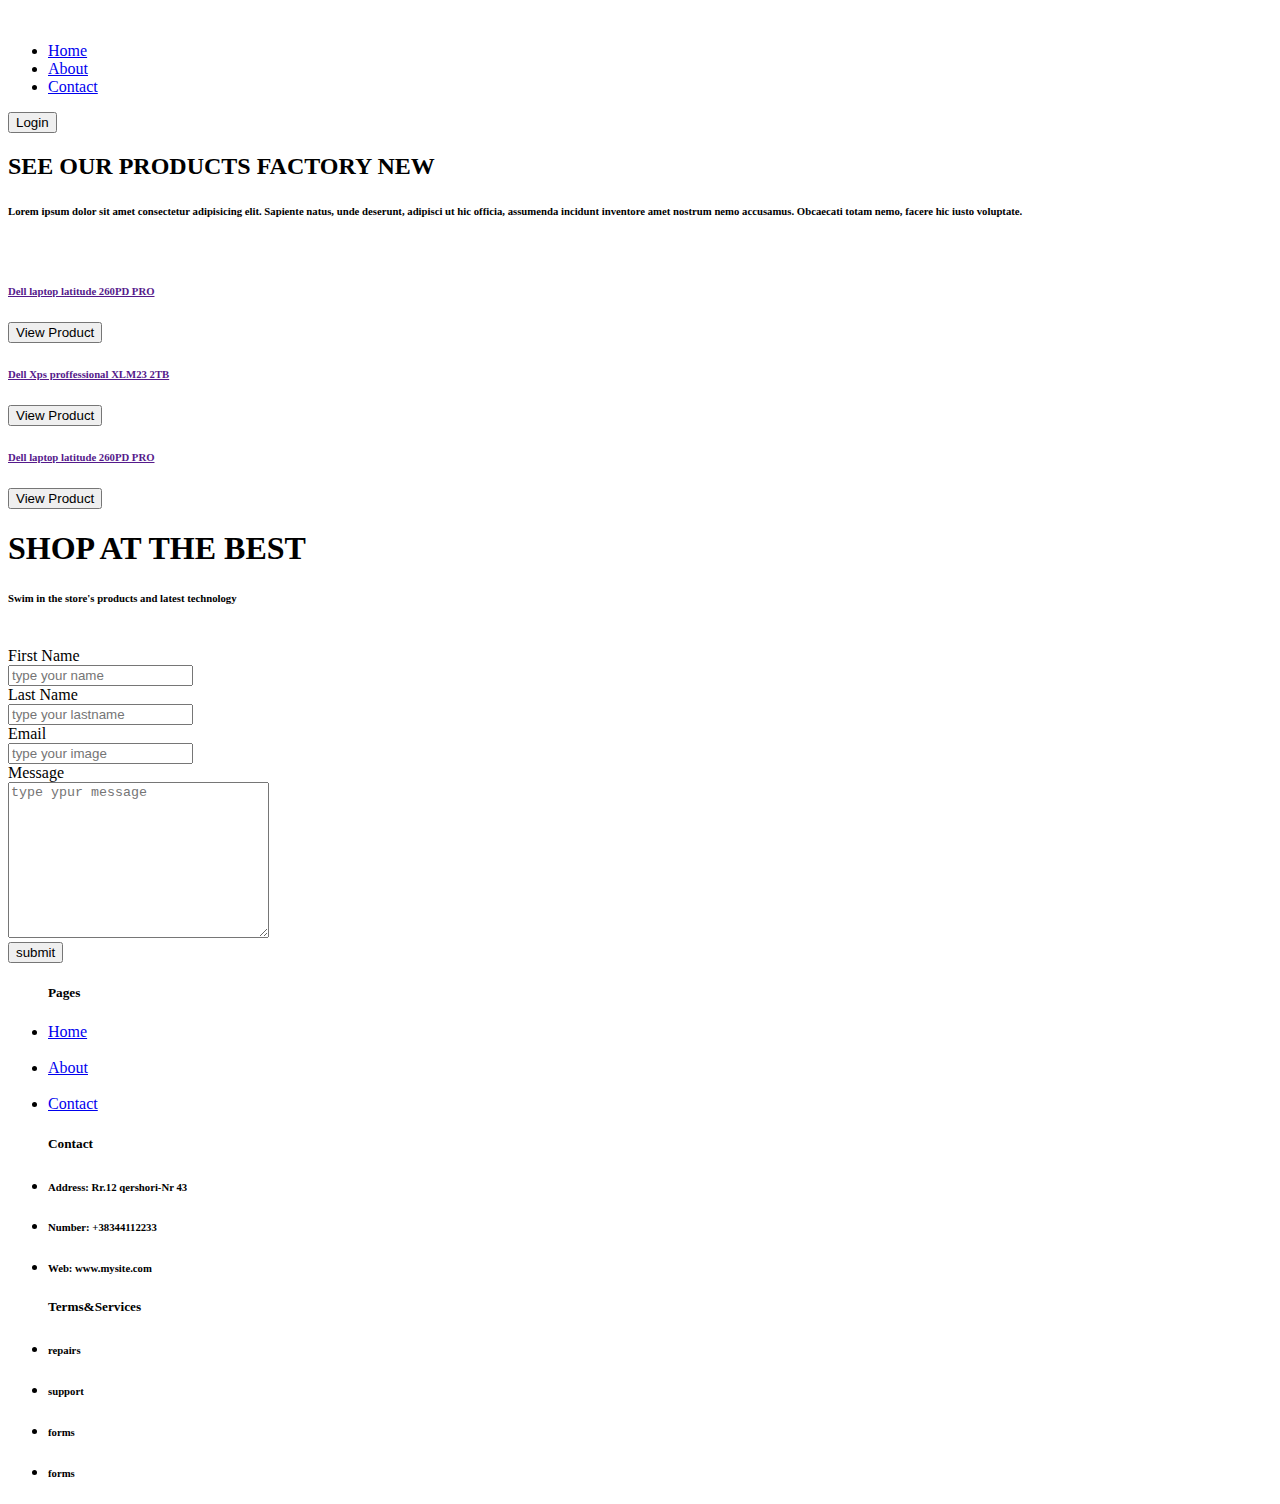
==== index.html @ 4b166bc9 "First Commit" ====
<!DOCTYPE html>
<html lang="en">
<head>
    <link rel="stylesheet" href="style.css">
    <meta charset="UTF-8">
    <meta http-equiv="X-UA-Compatible" content="IE=edge">
    <meta name="viewport" content="width=device-width, initial-scale=1.0">
    <title>Document</title>
</head>
<body>

    <header>
        <img class="logo" src="images/web.png" alt="">
        <nav>
            <ul>
                <li><a href="#">Home</a></li>
                <li><a href="#">About</a></li>
                <li><a href="#">Contact</a></li>
            </ul>
        </nav>    

        <div>
            <a href="#"><button>Login</button></a>
        </div>
    </header>

    <div class="container">
        <div class="intro">
            <h2>SEE OUR PRODUCTS FACTORY NEW</h2>
            <h6>Lorem ipsum dolor sit amet consectetur adipisicing elit. Sapiente natus, unde deserunt, adipisci ut hic officia, assumenda incidunt inventore amet nostrum nemo accusamus. Obcaecati totam nemo, facere hic iusto voluptate.</h6>
        </div>
    </div>

    <div class="show">
        <a href=""><img src="images/dell1.jpg" alt=""><h6>Dell laptop latitude 260PD PRO</h6><button>View Product</button></a>
        <a href=""><img src="images/dell2.jpg" alt=""><h6>Dell Xps proffessional XLM23 2TB</h6><button>View Product</button></a>
        <a href=""><img src="images/dell1.jpg" alt=""><h6>Dell laptop latitude 260PD PRO</h6><button>View Product</button></a>
    </div>

    <div class="bar">
        
        <h1>SHOP AT THE BEST</h1>
        <h6>Swim in the store's products and latest technology</h6>
        
    </div>

    <div class="contact">
        <div class="cnt-img">
            <img src="images/contactimg.jpg" alt="">
        </div>
        <div class="cnt-form">
            <form action="submit">

                <label for="">First Name</label>
                <br>
                <input type="text" name="fname" id="" placeholder="type your name">
                <br>
                <label for="">Last Name</label>
                <br>
                <input type="text" name="lname" id="" placeholder="type your lastname">
                <br>
                <label for="">Email</label>
                <br>
                <input type="text" name="email" id="" placeholder="type your image">
                <br>
                <label for="">Message</label>
                <br>
                <textarea name="message" id="message" cols="30" rows="10" placeholder="type ypur message"></textarea>
                <br>
                <input type="submit" name="submit" id="" value="submit">
            </form>
        </div>
    </div>

    <footer>
        <div class="foot1">
        <ul>
            <h5>Pages</h5>
            <li>
                <a href="index.html">Home</a>
            </li>
            <br>
            <li>
                <a href="About.html">About</a>
            </li>
            <br>
            <li>
                <a href="Contact.html">Contact</a>
            </li>
        </ul>
        </div>
        <div class="foot2">
        <ul>
            <h5>Contact</h5>
            <li><h6>Address: Rr.12 qershori-Nr 43</h6></li>
            <li><h6>Number: +38344112233</h6></li>
            <li><h6>Web: www.mysite.com</h6></li>
        </ul>
        </div>
        <div class="foot3">
        <ul>
            <h5>Terms&Services</h5>
            <li><h6>repairs</h6></li>
            <li><h6>support</h6></li>
            <li><h6>forms</h6></li>
            <li><h6>forms</h6></li>
        </ul>
    </div>
            

    </footer>
    
    <script src="script.js"></script>
</body>
</html>
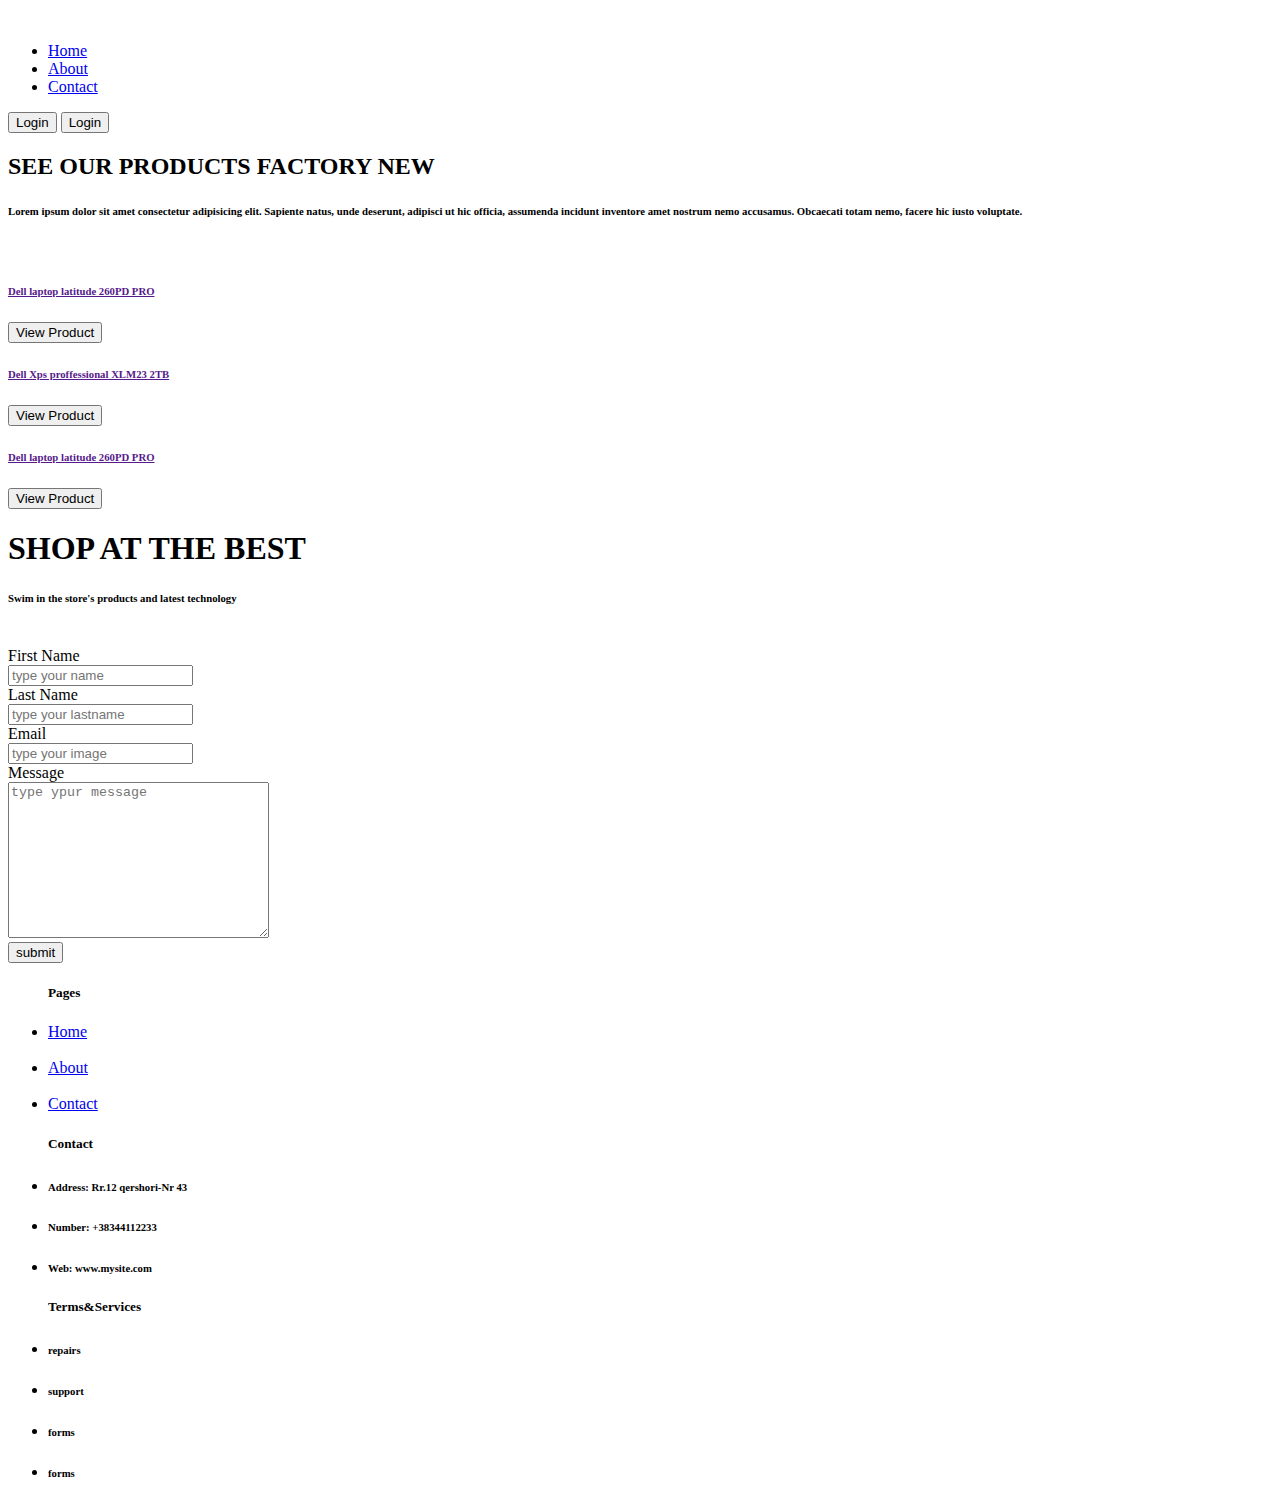
==== commit ccb7c428: "First Commit" ====
--- a/index.html
+++ b/index.html
@@ -20,6 +20,7 @@
         </nav>    
 
         <div>
+            <a href="#"><button>Login</button></a>
             <a href="#"><button>Login</button></a>
         </div>
     </header>
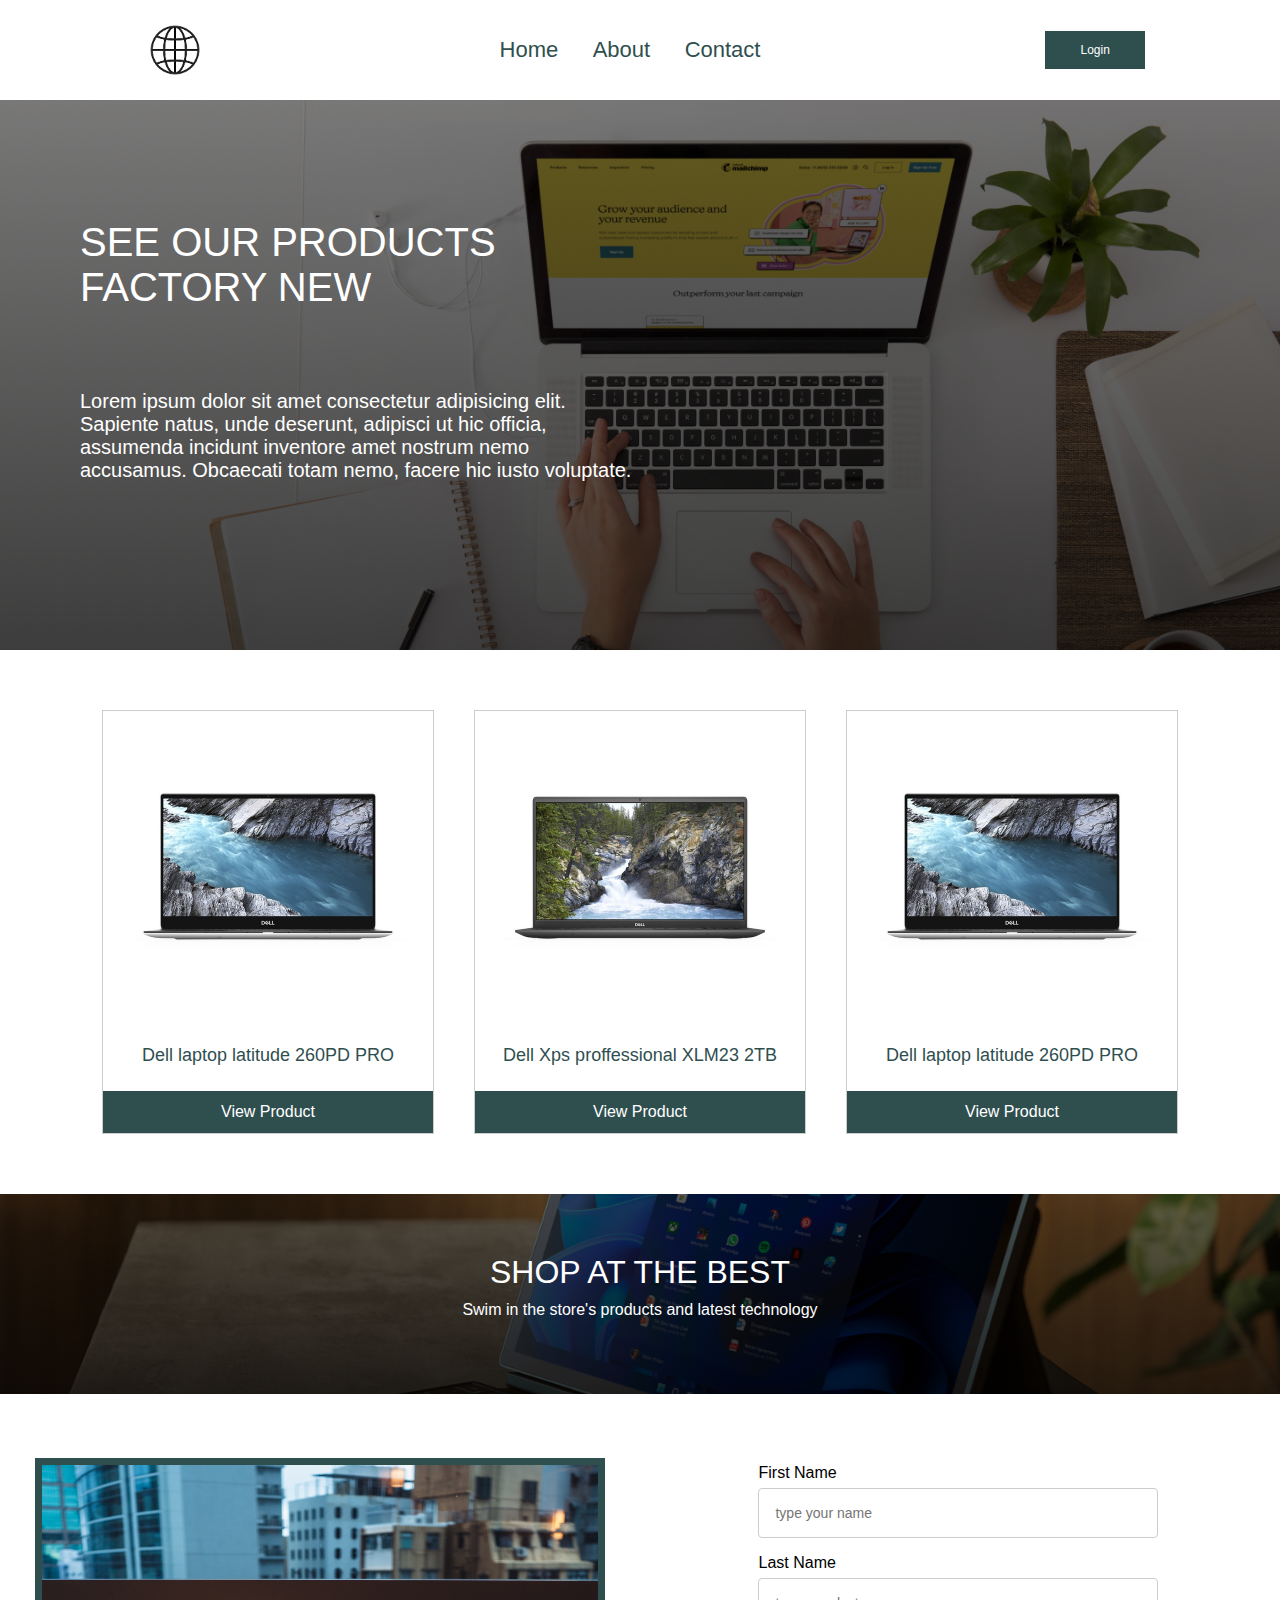
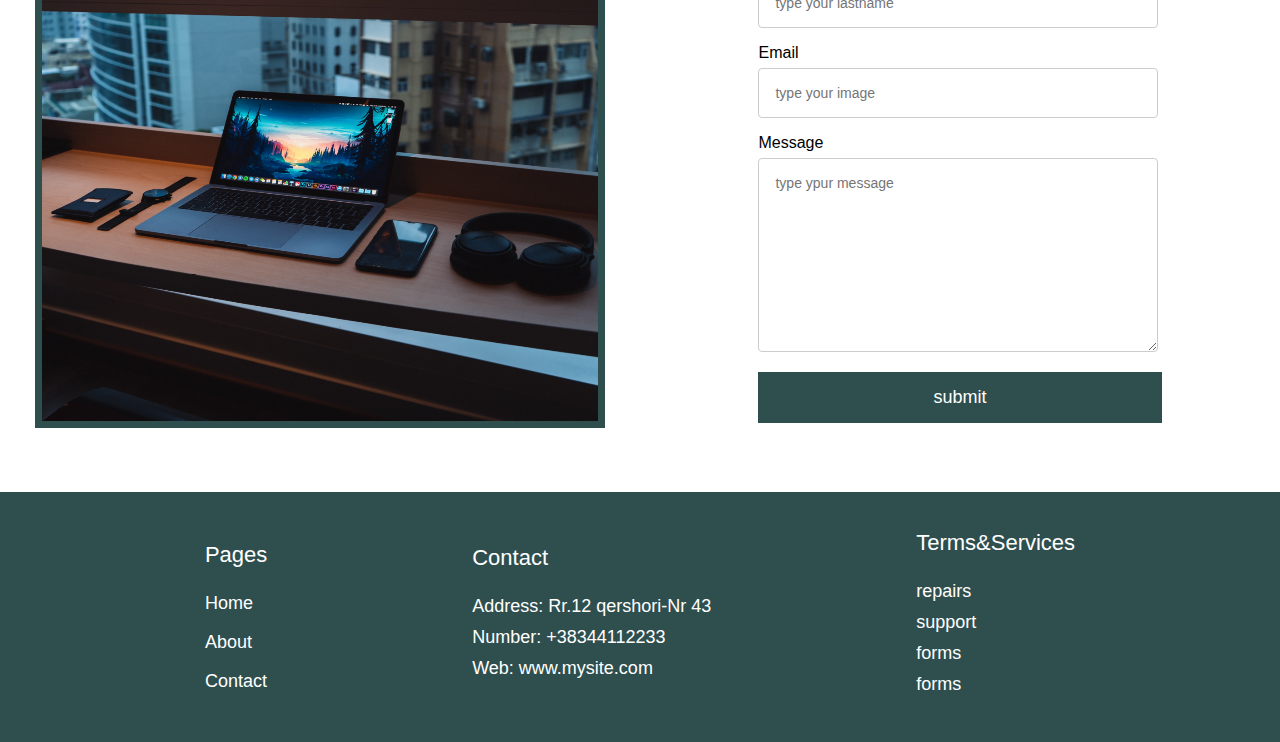
==== commit 2f64bd36: "Actual Homepage" ====
--- a/index.html
+++ b/index.html
@@ -20,7 +20,6 @@
         </nav>    
 
         <div>
-            <a href="#"><button>Login</button></a>
             <a href="#"><button>Login</button></a>
         </div>
     </header>
--- a/style.css
+++ b/style.css
@@ -0,0 +1,252 @@
+*{
+    box-sizing: border-box;
+    margin: 0;
+    padding: 0;
+    list-style: none;
+    text-decoration: none;
+    width: auto;
+    font-family: Arial, Helvetica, sans-serif;
+
+}
+
+.container{
+ 
+    display: flex;
+    height: 550px;
+    width: auto;
+    background-image: linear-gradient(rgba(0, 0, 0, 0.5),
+    rgba(0, 0, 0, 0.75)), url("images/foto1.jpg");
+    background-size: cover;
+}
+
+.container .intro{
+
+    display: block;
+    width: 50%;
+
+}
+.container .intro h2{
+
+    margin-top: 3em;
+    margin-left: 2em;
+    color: white;
+    font-weight: lighter;
+    font-size: 40px;
+}
+
+.container .intro h6{
+
+    margin-top: 4em;
+    margin-left: 4em;
+    color: white;
+    font-weight: lighter;
+    font-size: 20px;
+}
+.logo{
+
+    width: 80px;
+}
+
+header{
+
+    display: flex;
+    justify-content: space-around;
+    align-items: center;
+    height: 100px;
+
+}
+
+nav ul li{
+
+    display: inline-block;
+    padding: 15px;
+}
+
+header nav ul li a{
+    font-size: 22px;
+    font-weight: 300;
+    color: darkslategrey;
+}
+
+a button{
+
+    border: none;
+    width: 100px;
+    background-color: darkslategrey;
+    color: white;
+    padding: 12px;
+    font-size: 12px;
+    font-weight: 300;
+    font-family: Arial, Helvetica, sans-serif;
+}
+
+a button:hover{
+
+    cursor: pointer;
+}
+
+.show{
+    margin-top: 2.5em;
+    margin-bottom: 2.5em;
+    display: flex;
+    flex-direction: row;
+    justify-content: center;
+}
+
+.show img{
+
+    margin: 15px;
+    width: 300px;
+    height: 300px;
+}
+
+.show a{
+
+    margin: 20px;
+    border-style: solid;
+    border-color: rgba(0, 0, 0, 0.2);
+    border-width: 1px;  
+    justify-content: center;
+}
+
+.show h6{
+
+    margin-bottom: 25px;
+    text-align: center;
+    color: darkslategray;
+    font-weight: 300;
+    font-size: 18px;
+}
+
+.show button{
+
+    width: 330px;
+    font-size: 16px;
+}
+
+.bar{
+
+    background-image: linear-gradient(rgba(0, 0, 0, 0.6),
+    rgba(0, 0, 0, 0.8)), url("images/bar.jpg");
+    height: 200px;
+    background-size: cover;
+    background-position: center;
+
+}
+
+.bar h6{
+
+
+    margin-bottom: 40px;
+    color: white;
+    font-family: Arial, Helvetica, sans-serif;
+    font-weight: 200;
+    font-size: 16px;
+    text-align: center;
+}
+
+.bar h1{
+
+    padding-top: 60px;
+    padding-bottom: 10px;
+    color: white;
+    font-family: Arial, Helvetica, sans-serif;
+    font-weight: 200;
+    font-size: 32pxs;
+    text-align: center;
+}
+
+.contact{
+    margin-top: 4em;
+    margin-bottom: 4em;
+    display: flex;
+    justify-content: center;
+    align-items: center;
+
+}
+
+.cnt-img{
+    justify-content: center;
+    display: flex;
+    width: 50%;
+}
+
+.cnt-img img{
+    border: 2px solid darkslategray;
+    padding: 5px;
+    width: 570px;
+    height: 570px;
+    background-color: darkslategrey;
+}
+
+.cnt-form{
+    justify-content: center;
+    display: flex;
+    width: 50%;
+}
+
+input[type=text], select, textarea {
+    width: 400px; 
+    padding: 16px; 
+    border: 1px solid #ccc; 
+    border-radius: 4px; 
+    box-sizing: border-box; 
+    margin-top: 6px; 
+    margin-bottom: 16px; 
+    resize: vertical;
+    font-size: 14px;
+}
+
+input[type=submit] {
+    background-color: darkslategray;
+    color: white;
+    padding: 15px 175px;
+    border: none;
+    cursor: pointer;
+    font-size: 18px;
+  }
+
+footer{
+
+    background-color: darkslategray;
+    height: 250px;
+    display: flex;
+    justify-content: space-evenly;
+    align-items: center;
+
+
+
+}  
+
+footer ul h5{
+
+    margin-bottom: 25px;
+    color: white;
+    font-size: 22px;
+    font-weight: 300;
+    font-family: Arial, Helvetica, sans-serif;
+
+}
+
+footer ul li h6{
+
+    
+
+    padding-bottom: 10px;
+    color: white;
+    font-size: 18px;
+    font-weight: 300;
+    font-family: Arial, Helvetica, sans-serif;
+}
+
+
+footer ul li a{
+
+        
+
+    color: white;
+    font-size: 18px;
+    font-weight: 300;
+    font-family: Arial, Helvetica, sans-serif;
+}
+
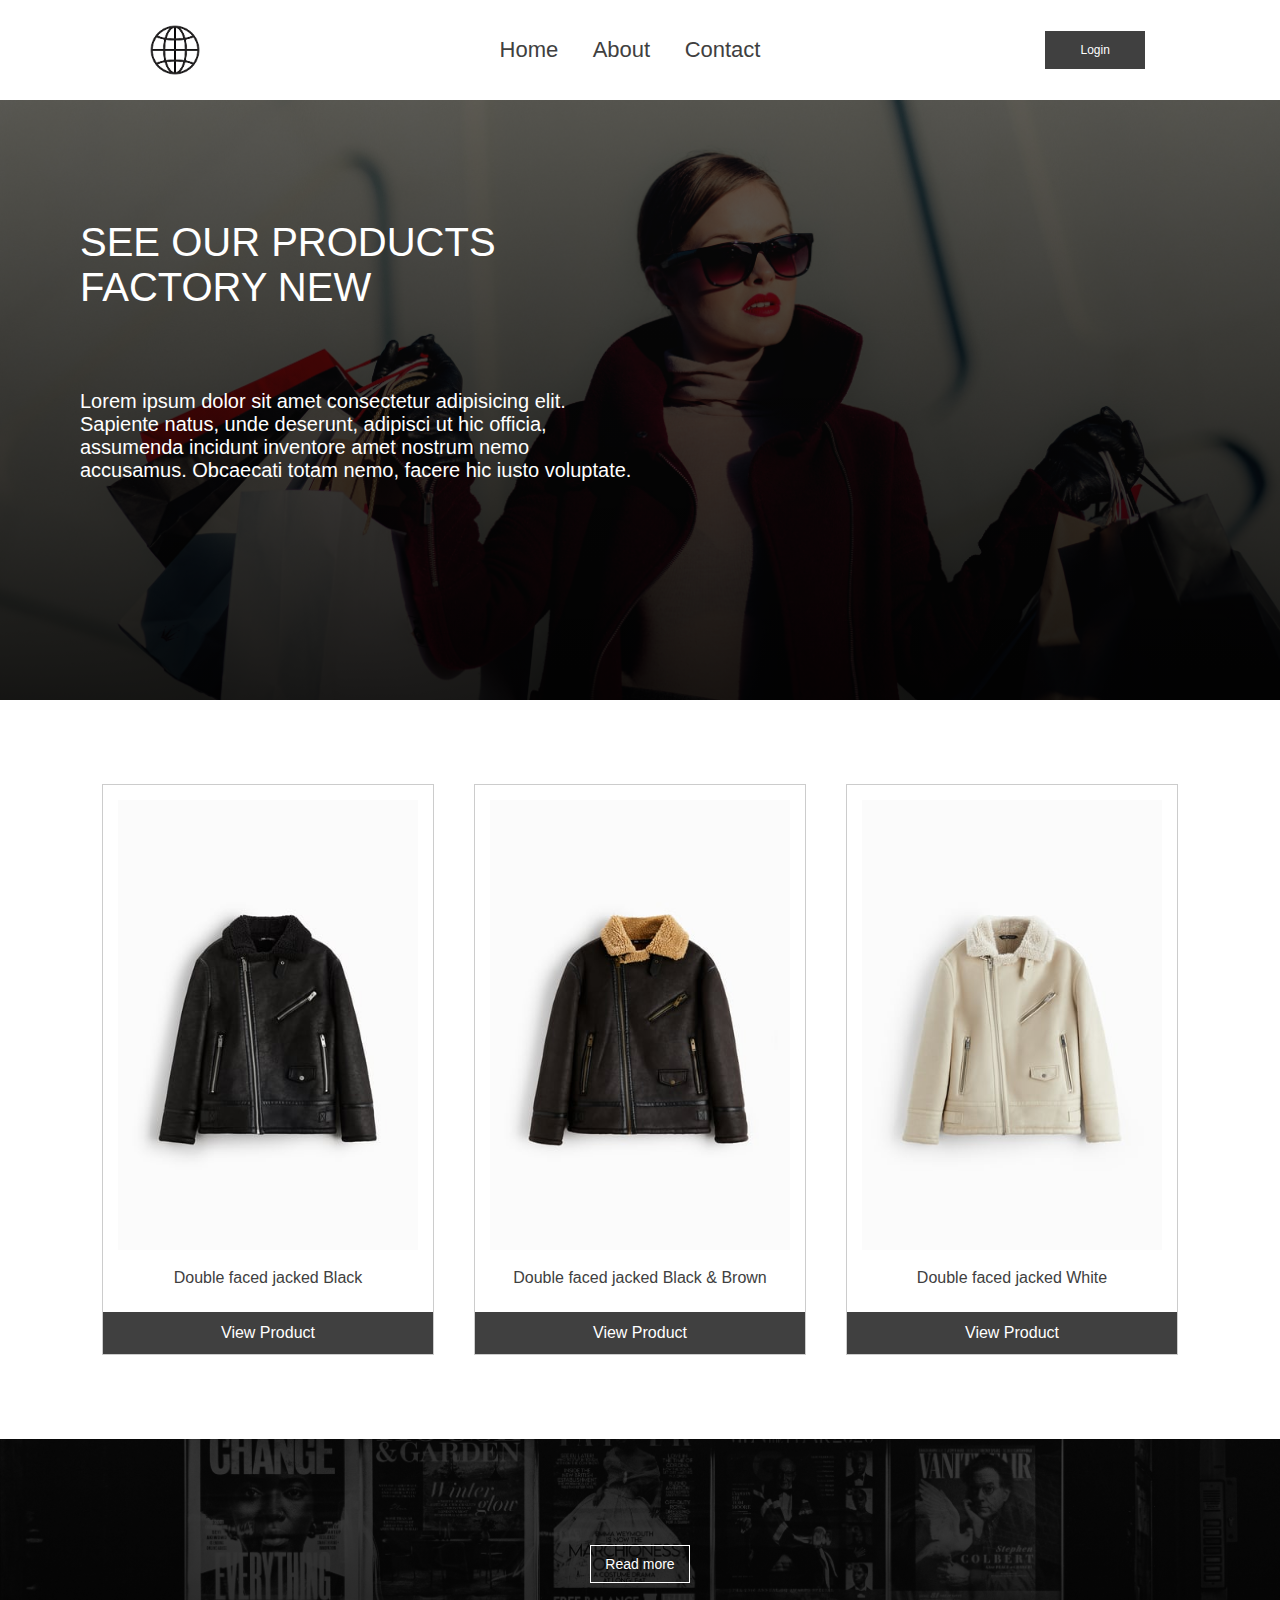
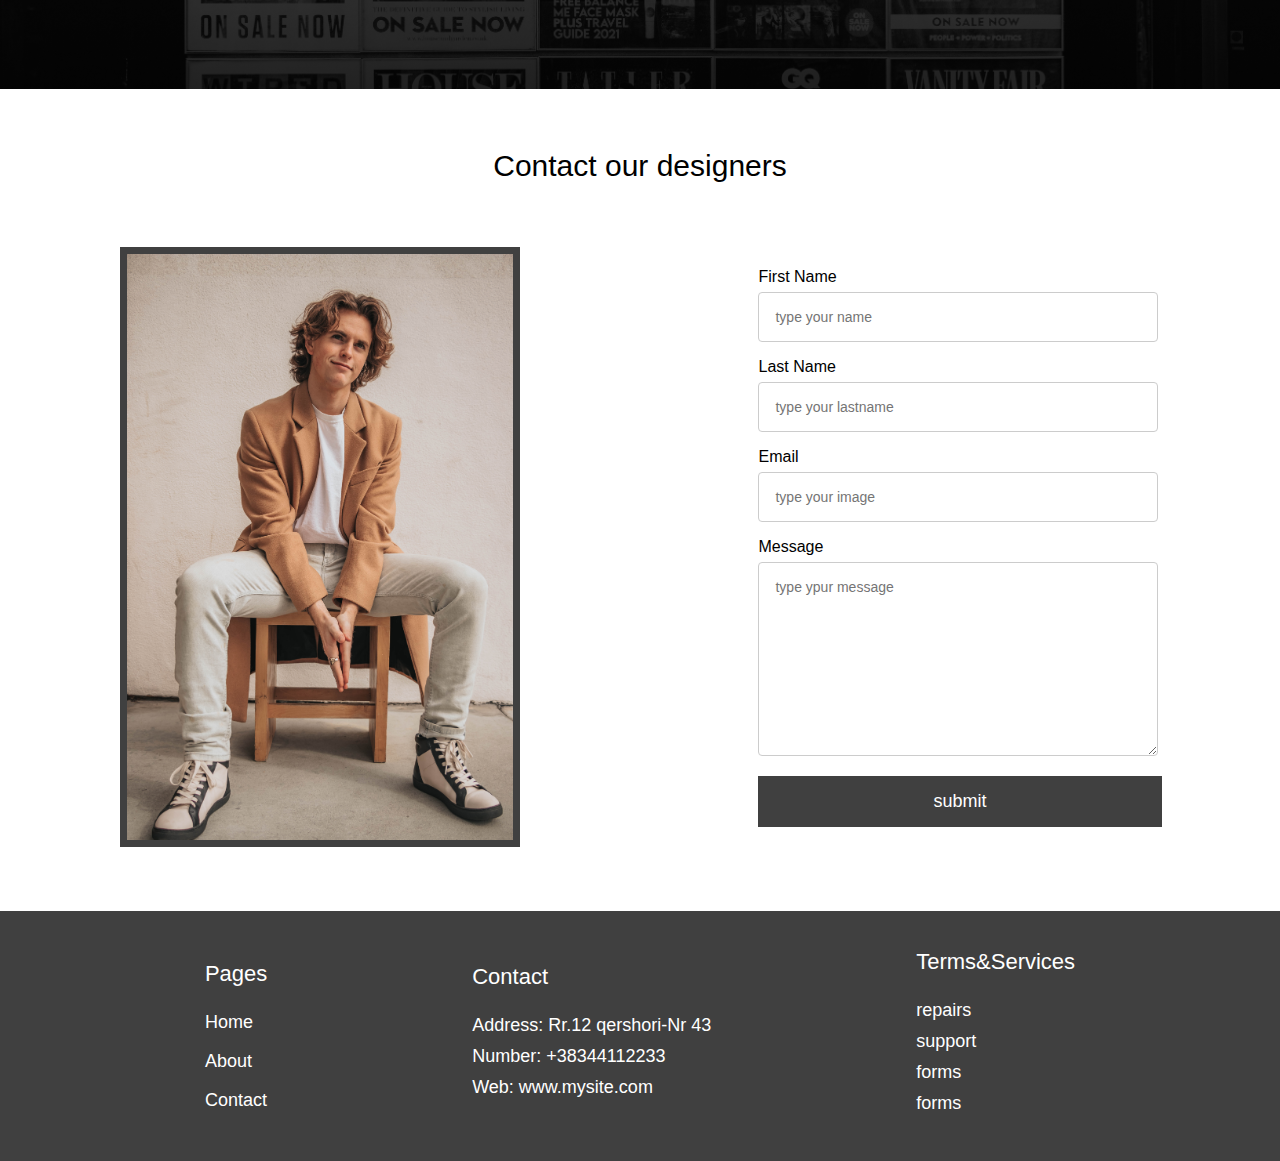
==== commit f8c43e80: "Changes" ====
--- a/index.html
+++ b/index.html
@@ -13,14 +13,14 @@
         <img class="logo" src="images/web.png" alt="">
         <nav>
             <ul>
-                <li><a href="#">Home</a></li>
-                <li><a href="#">About</a></li>
-                <li><a href="#">Contact</a></li>
+                <li><a href="index.html">Home</a></li>
+                <li><a href="about.html">About</a></li>
+                <li><a href="contact.html">Contact</a></li>
             </ul>
         </nav>    
 
         <div>
-            <a href="#"><button>Login</button></a>
+            <a href="login.html"><button>Login</button></a>
         </div>
     </header>
 
@@ -32,21 +32,22 @@
     </div>
 
     <div class="show">
-        <a href=""><img src="images/dell1.jpg" alt=""><h6>Dell laptop latitude 260PD PRO</h6><button>View Product</button></a>
-        <a href=""><img src="images/dell2.jpg" alt=""><h6>Dell Xps proffessional XLM23 2TB</h6><button>View Product</button></a>
-        <a href=""><img src="images/dell1.jpg" alt=""><h6>Dell laptop latitude 260PD PRO</h6><button>View Product</button></a>
+        <a href=""><img src="images/jacket1.jpg" alt=""><h6>Double faced jacked Black</h6><button>View Product</button></a>
+        <a href=""><img src="images/jacket2.jpg" alt=""><h6>Double faced jacked Black & Brown</h6><button>View Product</button></a>
+        <a href=""><img src="images/jacket3.jpg" alt=""><h6>Double faced jacked White</h6><button>View Product</button></a>
     </div>
 
     <div class="bar">
-        
-        <h1>SHOP AT THE BEST</h1>
-        <h6>Swim in the store's products and latest technology</h6>
+
+        <a href="about.html"><button class="barbtn">Read more</button></a>
         
     </div>
 
+    <div><h6 class="title1">Contact our designers</h6></div>
+
     <div class="contact">
         <div class="cnt-img">
-            <img src="images/contactimg.jpg" alt="">
+            <img src="images/model1.jpg" alt="">
         </div>
         <div class="cnt-form">
             <form action="submit">
--- a/style.css
+++ b/style.css
@@ -12,11 +12,12 @@
 .container{
  
     display: flex;
-    height: 550px;
+    height: 600px;
     width: auto;
-    background-image: linear-gradient(rgba(0, 0, 0, 0.5),
-    rgba(0, 0, 0, 0.75)), url("images/foto1.jpg");
+    background-image: linear-gradient(rgba(0, 0, 0, 0.6),
+    rgba(0, 0, 0, 0.9)), url("images/hero.jpg");
     background-size: cover;
+    background-position: center;
 }
 
 .container .intro{
@@ -65,14 +66,14 @@
 header nav ul li a{
     font-size: 22px;
     font-weight: 300;
-    color: darkslategrey;
+    color: #404040;
 }
 
 a button{
 
     border: none;
     width: 100px;
-    background-color: darkslategrey;
+    background-color: #404040;
     color: white;
     padding: 12px;
     font-size: 12px;
@@ -86,8 +87,8 @@
 }
 
 .show{
-    margin-top: 2.5em;
-    margin-bottom: 2.5em;
+    margin-top: 4em;
+    margin-bottom: 4em;
     display: flex;
     flex-direction: row;
     justify-content: center;
@@ -97,7 +98,7 @@
 
     margin: 15px;
     width: 300px;
-    height: 300px;
+    height: 450px;
 }
 
 .show a{
@@ -113,9 +114,9 @@
 
     margin-bottom: 25px;
     text-align: center;
-    color: darkslategray;
-    font-weight: 300;
-    font-size: 18px;
+    color: #404040;
+    font-weight: 300;
+    font-size: 16px;
 }
 
 .show button{
@@ -126,34 +127,35 @@
 
 .bar{
 
+    display: flex;
     background-image: linear-gradient(rgba(0, 0, 0, 0.6),
-    rgba(0, 0, 0, 0.8)), url("images/bar.jpg");
-    height: 200px;
+    rgba(0, 0, 0, 0.8)), url("images/taskbar.jpg");
+    height: 250px;
     background-size: cover;
     background-position: center;
-
-}
-
-.bar h6{
-
-
-    margin-bottom: 40px;
-    color: white;
-    font-family: Arial, Helvetica, sans-serif;
-    font-weight: 200;
-    font-size: 16px;
+    justify-content: center;
+    align-items: center;
+}
+
+
+.barbtn{
+
+    background-color: rgba(0, 0, 0, 0);
+    border-style: solid;
+    border-color: white;
+    padding: 10px;
+    font-size: 14px;
+    border-width: 1px;
+}
+
+.title1{
+    margin-top: 2em;
+    margin-bottom: 1em;
     text-align: center;
-}
-
-.bar h1{
-
-    padding-top: 60px;
-    padding-bottom: 10px;
-    color: white;
-    font-family: Arial, Helvetica, sans-serif;
-    font-weight: 200;
-    font-size: 32pxs;
-    text-align: center;
+    vertical-align: middle;
+    font-weight: 400;
+    font-family: Arial, Helvetica, sans-serif;
+    font-size: 30px;
 }
 
 .contact{
@@ -172,11 +174,11 @@
 }
 
 .cnt-img img{
-    border: 2px solid darkslategray;
+    border: 2px solid #404040;
     padding: 5px;
-    width: 570px;
-    height: 570px;
-    background-color: darkslategrey;
+    width: 400px;
+    height: 600px;
+    background-color: #404040;
 }
 
 .cnt-form{
@@ -184,6 +186,8 @@
     display: flex;
     width: 50%;
 }
+
+
 
 input[type=text], select, textarea {
     width: 400px; 
@@ -198,7 +202,7 @@
 }
 
 input[type=submit] {
-    background-color: darkslategray;
+    background-color: #404040;
     color: white;
     padding: 15px 175px;
     border: none;
@@ -208,7 +212,7 @@
 
 footer{
 
-    background-color: darkslategray;
+    background-color: #404040;
     height: 250px;
     display: flex;
     justify-content: space-evenly;
@@ -240,6 +244,7 @@
 }
 
 
+
 footer ul li a{
 
         
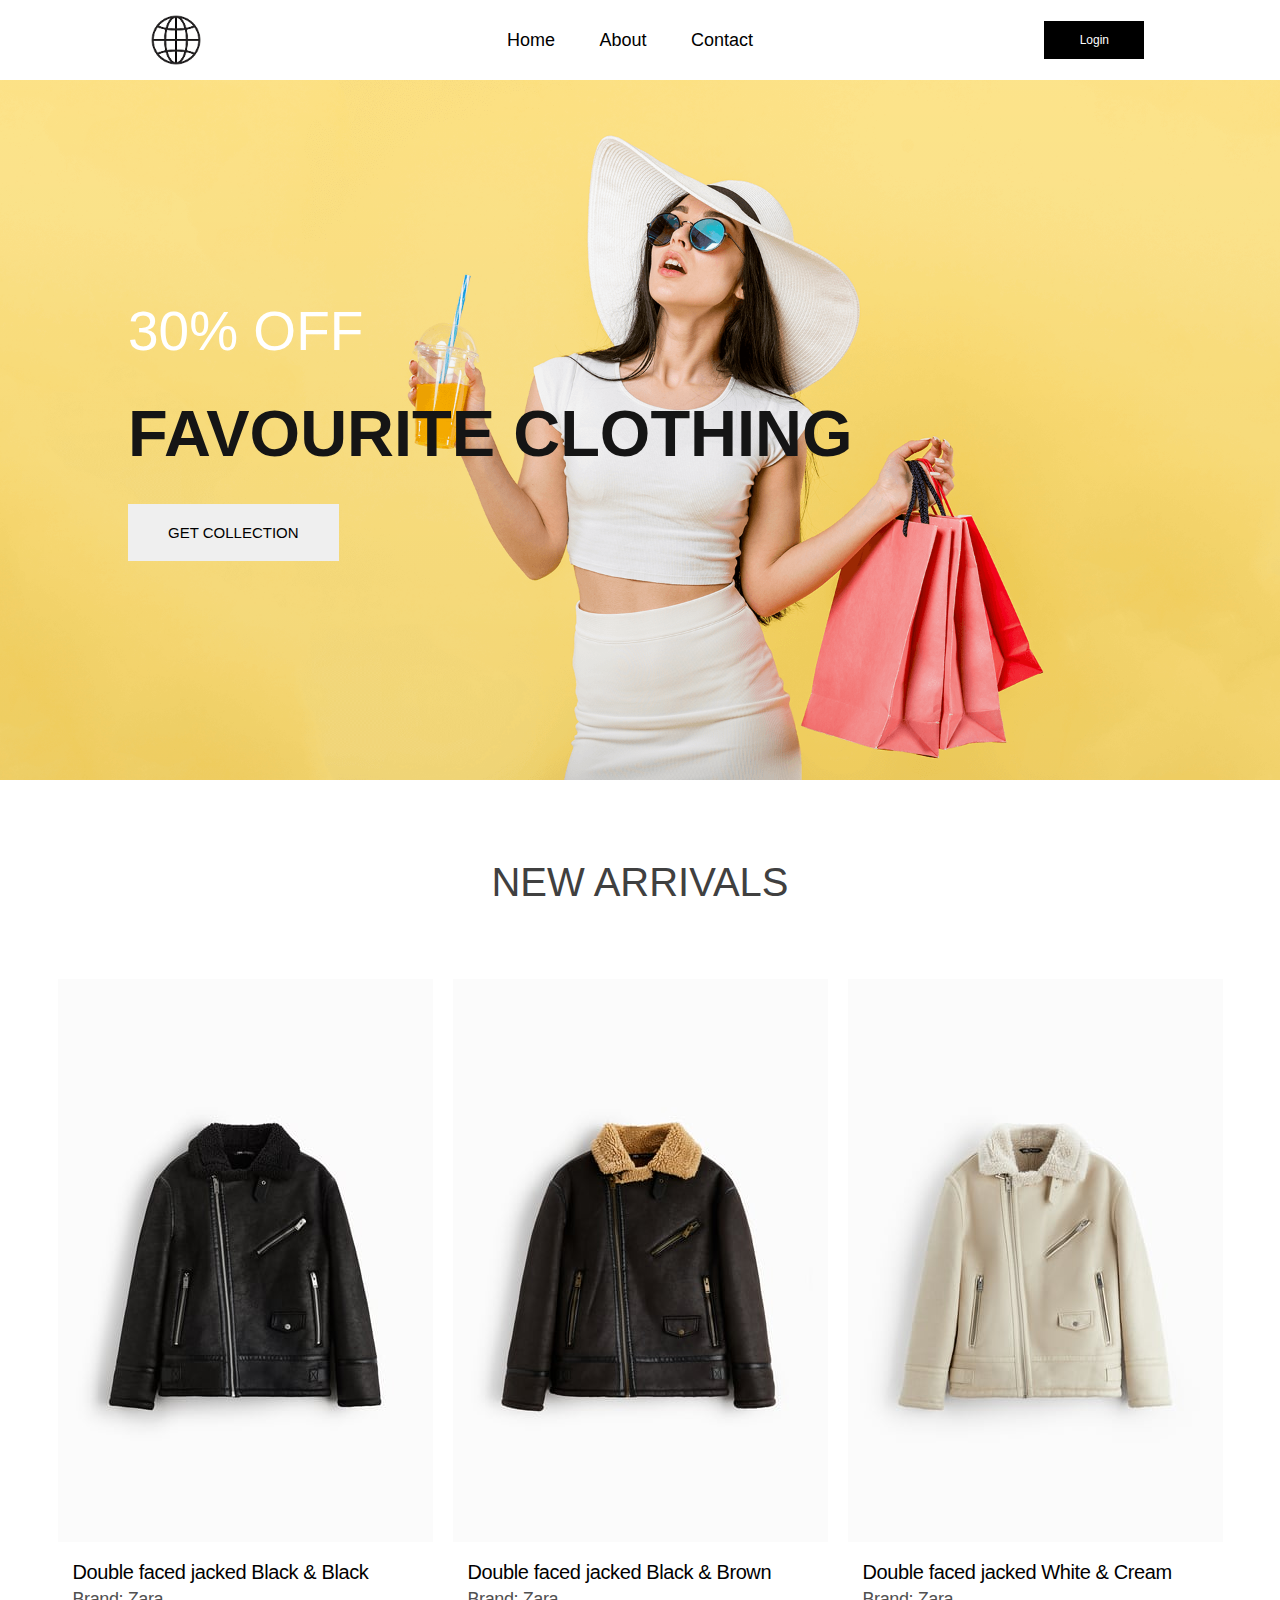
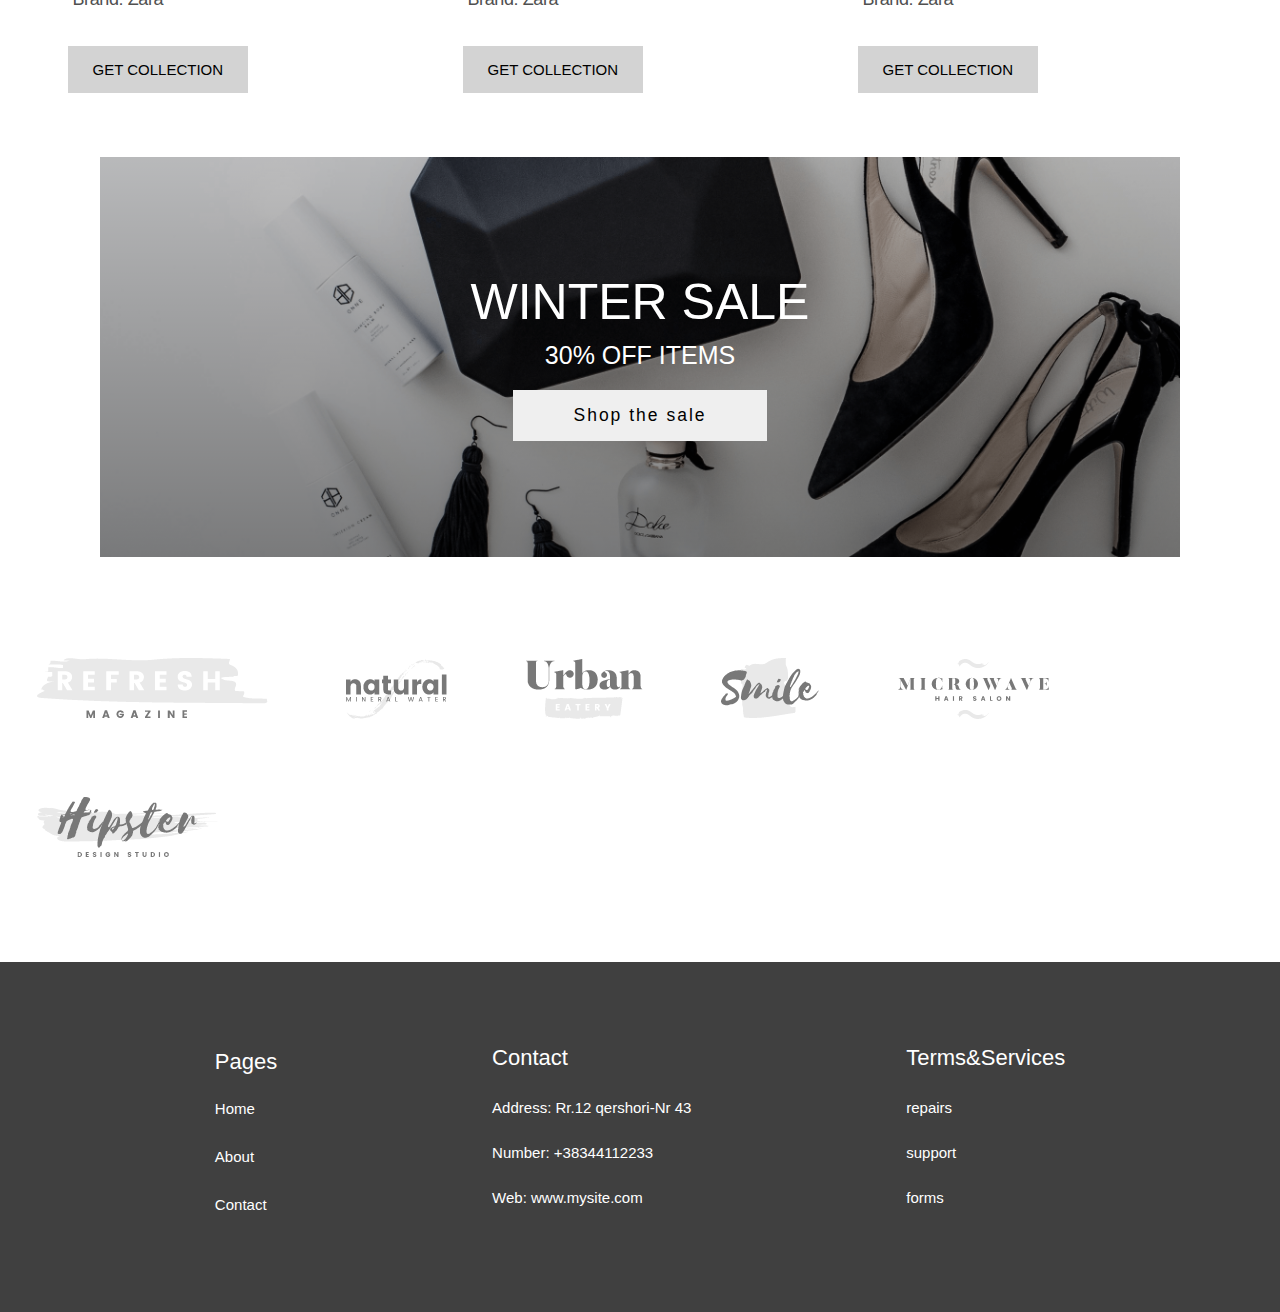
==== commit dd0f1b85: "new updates" ====
--- a/index.html
+++ b/index.html
@@ -26,51 +26,37 @@
 
     <div class="container">
         <div class="intro">
-            <h2>SEE OUR PRODUCTS FACTORY NEW</h2>
-            <h6>Lorem ipsum dolor sit amet consectetur adipisicing elit. Sapiente natus, unde deserunt, adipisci ut hic officia, assumenda incidunt inventore amet nostrum nemo accusamus. Obcaecati totam nemo, facere hic iusto voluptate.</h6>
+            <h2>30% OFF</h2>
+            <br>
+            <h1>FAVOURITE CLOTHING</h1>
+            <br>
+            <a href="product.html" class="button"><button>GET COLLECTION</button></a>
         </div>
     </div>
-
+    <h2 class="headeri1">NEW ARRIVALS</h2>
     <div class="show">
-        <a href=""><img src="images/jacket1.jpg" alt=""><h6>Double faced jacked Black</h6><button>View Product</button></a>
-        <a href=""><img src="images/jacket2.jpg" alt=""><h6>Double faced jacked Black & Brown</h6><button>View Product</button></a>
-        <a href=""><img src="images/jacket3.jpg" alt=""><h6>Double faced jacked White</h6><button>View Product</button></a>
+        <div class="prd1">  <a href="product.html" class="img1"><img src="images/jacket1.jpg" alt=""><h6>Double faced jacked Black & Black</h6><h5>Brand: Zara</h5> <a href="product.html" class="button"><button>GET COLLECTION</button></a></a></div>
+        <div class="prd2">  <a href="product.html" class="img2"><img src="images/jacket2.jpg" alt=""><h6>Double faced jacked Black & Brown</h6><h5>Brand: Zara</h5> <a href="product.html" class="button"><button>GET COLLECTION</button></a></a></div>
+        <div class="prd3">  <a href="product.html" class="img3"><img src="images/jacket3.jpg" alt=""><h6>Double faced jacked White & Cream</h6><h5>Brand: Zara</h5> <a href="product.html" class="button"><button>GET COLLECTION</button></a></a></div>
     </div>
 
     <div class="bar">
-
-        <a href="about.html"><button class="barbtn">Read more</button></a>
-        
+        <h2>WINTER SALE</h2>
+        <h4>30% OFF ITEMS</h4>
+        <a href="about.html"><button class="barbtn">Shop the sale</button></a>
     </div>
 
-    <div><h6 class="title1">Contact our designers</h6></div>
+    <div class="sponsors">
 
-    <div class="contact">
-        <div class="cnt-img">
-            <img src="images/model1.jpg" alt="">
+        <div class="images">
+        <img src="images/brand1.png" id="sponsors">
+        <img src="images/brand2.png" id="sponsors1">
+        <img src="images/brand3.png" id="sponsors2">
+        <img src="images/brand4.png" id="sponsors3">
+        <img src="images/brand5.png" id="sponsors4">
+        <img src="images/brand6.png" id="sponsors5">
         </div>
-        <div class="cnt-form">
-            <form action="submit">
 
-                <label for="">First Name</label>
-                <br>
-                <input type="text" name="fname" id="" placeholder="type your name">
-                <br>
-                <label for="">Last Name</label>
-                <br>
-                <input type="text" name="lname" id="" placeholder="type your lastname">
-                <br>
-                <label for="">Email</label>
-                <br>
-                <input type="text" name="email" id="" placeholder="type your image">
-                <br>
-                <label for="">Message</label>
-                <br>
-                <textarea name="message" id="message" cols="30" rows="10" placeholder="type ypur message"></textarea>
-                <br>
-                <input type="submit" name="submit" id="" value="submit">
-            </form>
-        </div>
     </div>
 
     <footer>
@@ -104,7 +90,6 @@
             <li><h6>repairs</h6></li>
             <li><h6>support</h6></li>
             <li><h6>forms</h6></li>
-            <li><h6>forms</h6></li>
         </ul>
     </div>
             
--- a/style.css
+++ b/style.css
@@ -5,44 +5,70 @@
     list-style: none;
     text-decoration: none;
     width: auto;
-    font-family: Arial, Helvetica, sans-serif;
-
+    font-family: sans-serif;
+}
+
+header button{
+
+    border: none;
+    width: 100px;
+    background-color: black;
+    color: white;
+    padding: 12px;
+    font-size: 12px;
+    font-weight: 300;
+    font-family: sans-serif;
 }
 
 .container{
- 
-    display: flex;
-    height: 600px;
+    display: flex;
+    flex-direction: row;
+    align-items: center;
+    height: 700px;
     width: auto;
-    background-image: linear-gradient(rgba(0, 0, 0, 0.6),
-    rgba(0, 0, 0, 0.9)), url("images/hero.jpg");
+    background-image: linear-gradient(rgba(0, 0, 0, 0.01),
+    rgba(0, 0, 0, 0.05)), url("images/11.png");
     background-size: cover;
     background-position: center;
 }
 
 .container .intro{
 
-    display: block;
-    width: 50%;
-
+    display: flex;
+    flex-direction: column;
+    justify-content: center;
+    margin-left: 8em;
 }
 .container .intro h2{
 
-    margin-top: 3em;
-    margin-left: 2em;
-    color: white;
-    font-weight: lighter;
-    font-size: 40px;
-}
-
-.container .intro h6{
-
-    margin-top: 4em;
-    margin-left: 4em;
-    color: white;
-    font-weight: lighter;
-    font-size: 20px;
-}
+    color: white;
+    font-family: sans-serif;
+    font-weight: 300;
+    margin-bottom: 10px;
+    font-size: 55px;
+}
+.container .intro h1{
+
+    color: #151515;
+    font-family: sans-serif;
+    font-weight: 00;
+    font-size: 65px;
+    margin-top: 5px;
+    margin-bottom: 5px;
+}
+
+.container .intro a button{
+
+    color: black;
+    font-weight: 400;
+    font-size: 15px;
+    padding: 20px 40px;
+    margin-top: 10px;
+    border-style: none;
+    
+}
+
+
 .logo{
 
     width: 80px;
@@ -53,32 +79,21 @@
     display: flex;
     justify-content: space-around;
     align-items: center;
-    height: 100px;
+    height: 80px;
 
 }
 
 nav ul li{
 
     display: inline-block;
-    padding: 15px;
+
 }
 
 header nav ul li a{
-    font-size: 22px;
-    font-weight: 300;
-    color: #404040;
-}
-
-a button{
-
-    border: none;
-    width: 100px;
-    background-color: #404040;
-    color: white;
-    padding: 12px;
-    font-size: 12px;
-    font-weight: 300;
-    font-family: Arial, Helvetica, sans-serif;
+    font-size: 18px;
+    font-weight: 300;
+    color: black;
+    padding: 20px;
 }
 
 a button:hover{
@@ -96,56 +111,94 @@
 
 .show img{
 
-    margin: 15px;
-    width: 300px;
-    height: 450px;
-}
-
-.show a{
-
-    margin: 20px;
-    border-style: solid;
-    border-color: rgba(0, 0, 0, 0.2);
-    border-width: 1px;  
-    justify-content: center;
+    margin: 10px;
 }
 
 .show h6{
 
-    margin-bottom: 25px;
+    padding: 5px 25px;
+    color: black;
+    font-size: 20px;
+    letter-spacing: -0.4px;
+    font-weight: 500;
+    font-family: sans-serif;
+
+}
+
+.show h5{
+
+    padding: 0px 25px;
+    color: #505050;
+    font-size: 18px;
+    letter-spacing: -0.4px;
+    font-weight: 500;
+    font-family: sans-serif;
+    margin-bottom: 2em;
+}
+
+
+.show button{
+
+    color: black;
+    font-weight: 400;
+    font-size: 15px;
+    padding: 15px 25px;
+    background-color: lightgray;
+    border-style: none;
+    margin-left: 20px;
+}
+
+.headeri1{
+    margin-top: 2em;
     text-align: center;
+    font-size: 40px;
+    font-weight: 300;
     color: #404040;
-    font-weight: 300;
-    font-size: 16px;
-}
-
-.show button{
-
-    width: 330px;
-    font-size: 16px;
 }
 
 .bar{
 
     display: flex;
-    background-image: linear-gradient(rgba(0, 0, 0, 0.6),
-    rgba(0, 0, 0, 0.8)), url("images/taskbar.jpg");
-    height: 250px;
+    flex-direction: column;
+    background-image: linear-gradient(rgba(0, 0, 0, 0.25),
+    rgba(0, 0, 0, 0.5)), url("images/sales.png");
+    height: 400px;
     background-size: cover;
     background-position: center;
     justify-content: center;
     align-items: center;
-}
-
+    margin-left: 100px;
+    margin-right: 100px;
+    margin-top: 4em;
+    margin-bottom: 4em;
+}
+
+.bar h2{
+
+    color: white;
+    font-family: sans-serif;
+    font-weight: 500;
+    margin-bottom: 10px;
+    font-size: 50px;
+}
+.bar h4{
+
+    color: white;
+    font-family: sans-serif;
+    font-weight: 500;
+    margin-bottom: 10px;
+    font-size: 25px;
+}
 
 .barbtn{
 
-    background-color: rgba(0, 0, 0, 0);
-    border-style: solid;
-    border-color: white;
-    padding: 10px;
-    font-size: 14px;
-    border-width: 1px;
+    color: black;
+    font-weight: 400;
+    font-size: 17.5px;
+    padding: 15px 60px;
+    margin-top: 10px;
+    border-style: none;
+    letter-spacing: 2px;
 }
 
 .title1{
@@ -158,100 +211,66 @@
     font-size: 30px;
 }
 
-.contact{
+footer{
+
+    background-color: #404040;
+    height: 350px;
+    display: flex;
+    justify-content: space-evenly;
+    align-items: center;
+
+
+
+}  
+
+footer ul h5{
+
+    margin-bottom: 25px;
+    color: white;
+    font-family: sans-serif;
+    font-weight: 300;
+    font-size: 22px;
+    line-height: 15px;
+
+}
+
+footer ul li h6{
+
+    
+
+    padding-bottom: 10px;
+    color: white;
+    font-size: 15px;
+    font-weight: 400;
+    font-family: sans-serif;
+    line-height: 35px;
+}
+
+
+
+footer ul li a{
+
+        
+
+    color: white;
+    font-size: 15px;
+    font-weight: 400;
+    font-family: sans-serif;
+    line-height: 30px;
+}
+
+.sponsors{
+
+    justify-content: center;
     margin-top: 4em;
     margin-bottom: 4em;
-    display: flex;
-    justify-content: center;
-    align-items: center;
-
-}
-
-.cnt-img{
-    justify-content: center;
-    display: flex;
-    width: 50%;
-}
-
-.cnt-img img{
-    border: 2px solid #404040;
-    padding: 5px;
-    width: 400px;
-    height: 600px;
-    background-color: #404040;
-}
-
-.cnt-form{
-    justify-content: center;
-    display: flex;
-    width: 50%;
-}
-
-
-
-input[type=text], select, textarea {
-    width: 400px; 
-    padding: 16px; 
-    border: 1px solid #ccc; 
-    border-radius: 4px; 
-    box-sizing: border-box; 
-    margin-top: 6px; 
-    margin-bottom: 16px; 
-    resize: vertical;
-    font-size: 14px;
-}
-
-input[type=submit] {
-    background-color: #404040;
-    color: white;
-    padding: 15px 175px;
-    border: none;
-    cursor: pointer;
-    font-size: 18px;
-  }
-
-footer{
-
-    background-color: #404040;
-    height: 250px;
-    display: flex;
-    justify-content: space-evenly;
-    align-items: center;
-
-
-
-}  
-
-footer ul h5{
-
-    margin-bottom: 25px;
-    color: white;
-    font-size: 22px;
-    font-weight: 300;
-    font-family: Arial, Helvetica, sans-serif;
-
-}
-
-footer ul li h6{
-
-    
-
-    padding-bottom: 10px;
-    color: white;
-    font-size: 18px;
-    font-weight: 300;
-    font-family: Arial, Helvetica, sans-serif;
-}
-
-
-
-footer ul li a{
-
-        
-
-    color: white;
-    font-size: 18px;
-    font-weight: 300;
-    font-family: Arial, Helvetica, sans-serif;
-}
-
+}
+.sponsors .images{
+
+    margin-top: 1.5em;
+    margin-bottom: 1.5em;
+}
+.sponsors img{
+
+    margin: 37px;
+}
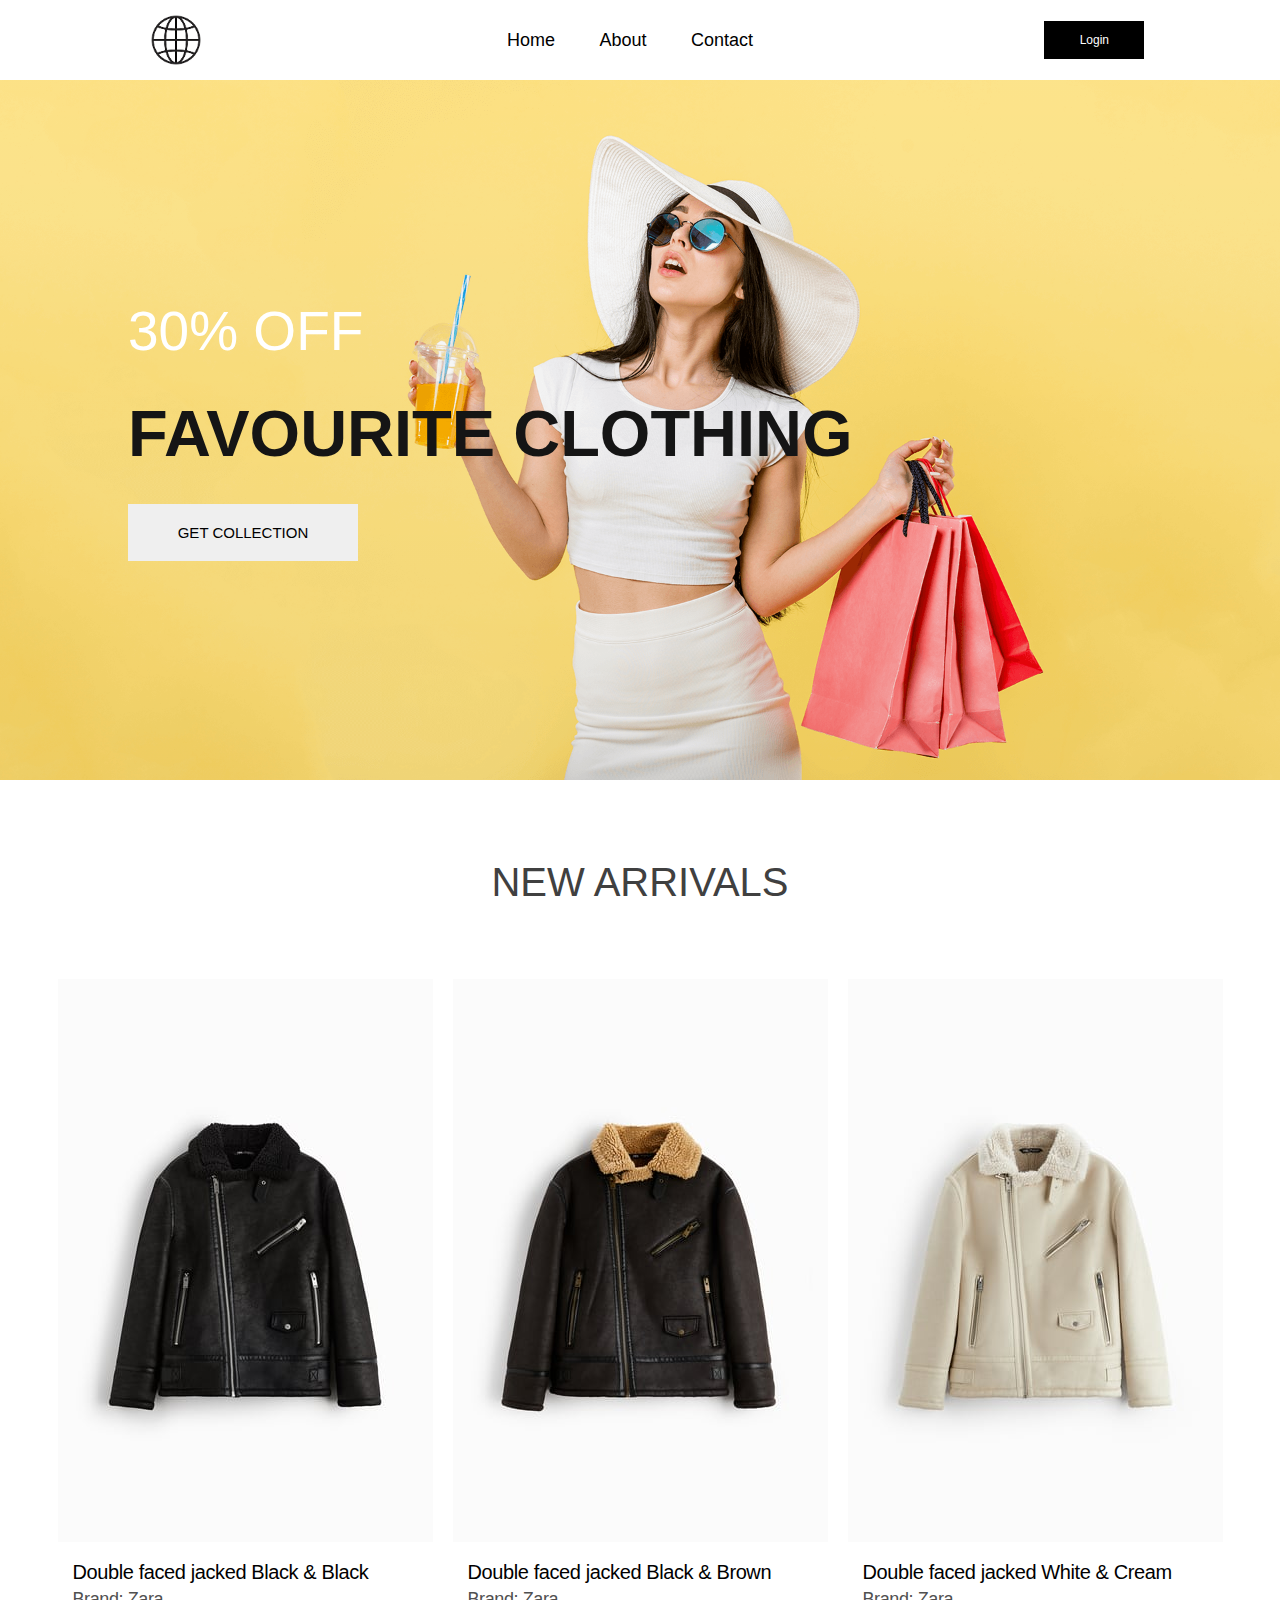
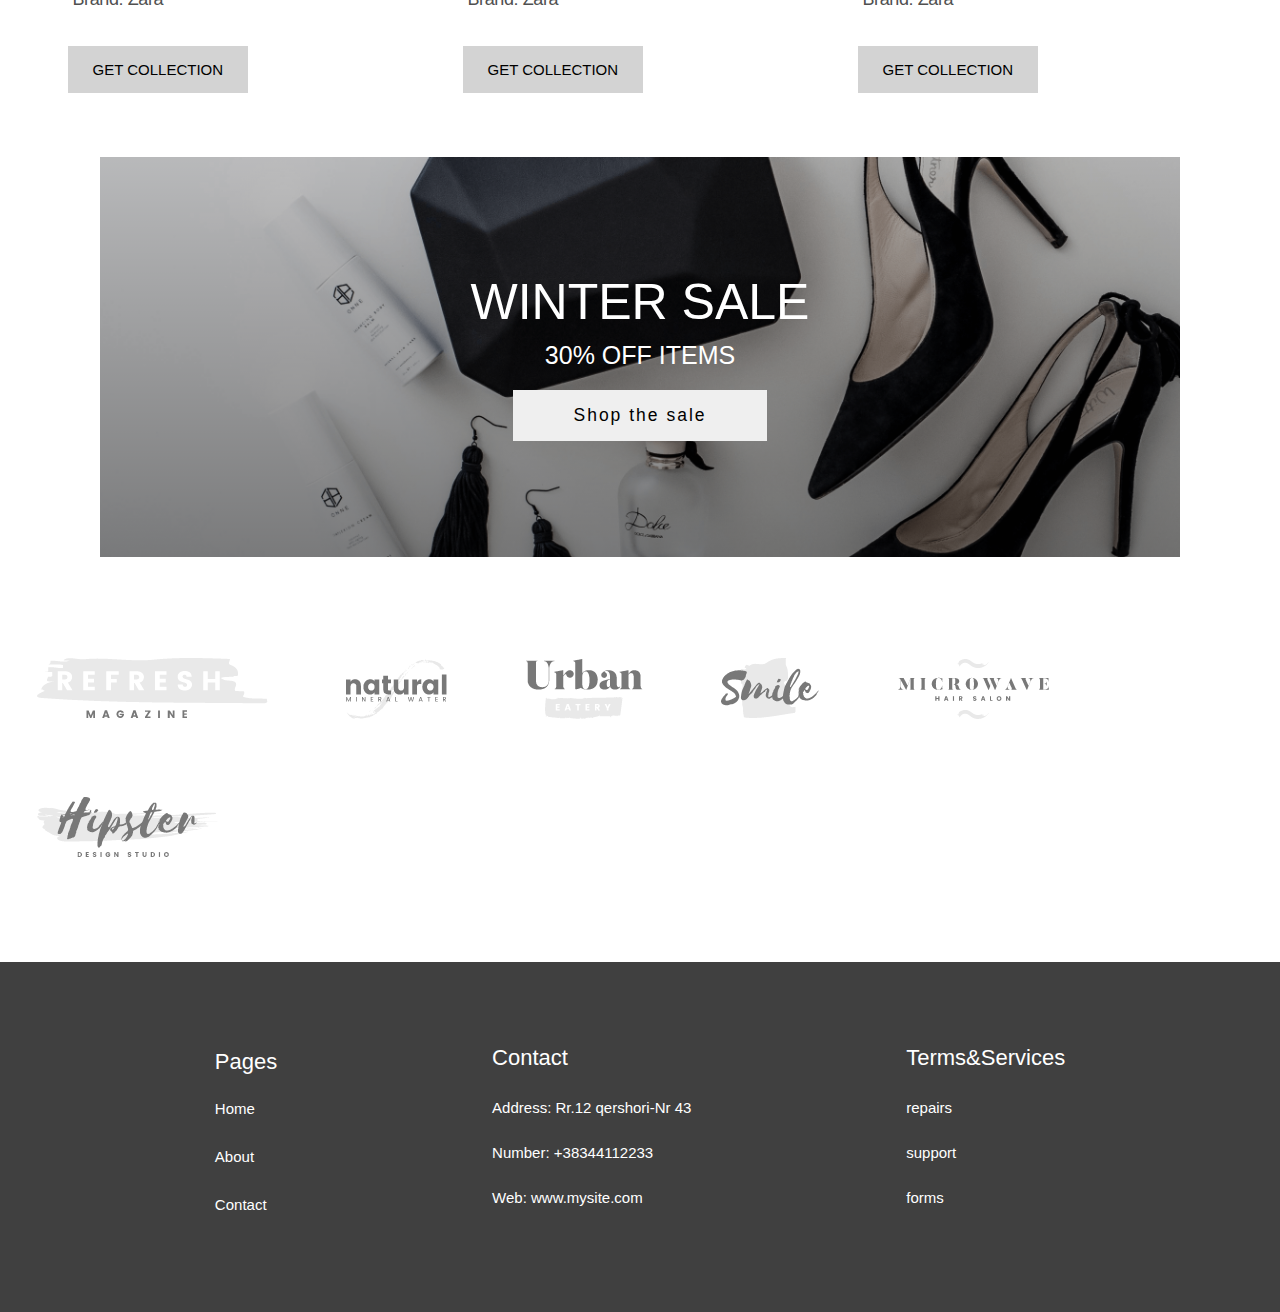
==== commit 3e785c3a: "new updates" ====
--- a/index.html
+++ b/index.html
@@ -35,9 +35,9 @@
     </div>
     <h2 class="headeri1">NEW ARRIVALS</h2>
     <div class="show">
-        <div class="prd1">  <a href="product.html" class="img1"><img src="images/jacket1.jpg" alt=""><h6>Double faced jacked Black & Black</h6><h5>Brand: Zara</h5> <a href="product.html" class="button"><button>GET COLLECTION</button></a></a></div>
-        <div class="prd2">  <a href="product.html" class="img2"><img src="images/jacket2.jpg" alt=""><h6>Double faced jacked Black & Brown</h6><h5>Brand: Zara</h5> <a href="product.html" class="button"><button>GET COLLECTION</button></a></a></div>
-        <div class="prd3">  <a href="product.html" class="img3"><img src="images/jacket3.jpg" alt=""><h6>Double faced jacked White & Cream</h6><h5>Brand: Zara</h5> <a href="product.html" class="button"><button>GET COLLECTION</button></a></a></div>
+        <div class="prd1">  <a href="product.html" class="img1"><img src="images/jacket1.jpg" alt=""><h6>Double faced jacked Black & Black</h6><h5>Brand: Zara</h5> <a href="product.html" class="button"><button onclick="Blacklink()">GET COLLECTION</button></a></a></div>
+        <div class="prd2">  <a href="product.html" class="img2"><img src="images/jacket2.jpg" alt=""><h6>Double faced jacked Black & Brown</h6><h5>Brand: Zara</h5> <a href="product.html" class="button"><button onclick="Brownlink()">GET COLLECTION</button></a></a></div>
+        <div class="prd3">  <a href="product.html" class="img3"><img src="images/jacket3.jpg" alt=""><h6>Double faced jacked White & Cream</h6><h5>Brand: Zara</h5> <a href="product.html" class="button"><button onclick="Whitelink()">GET COLLECTION</button></a></a></div>
     </div>
 
     <div class="bar">
--- a/style.css
+++ b/style.css
@@ -34,7 +34,7 @@
 
 .container .intro{
 
-    display: flex;
+    
     flex-direction: column;
     justify-content: center;
     margin-left: 8em;
@@ -60,6 +60,7 @@
 .container .intro a button{
 
     color: black;
+    width: 230px;
     font-weight: 400;
     font-size: 15px;
     padding: 20px 40px;
@@ -274,3 +275,202 @@
 
     margin: 37px;
 }
+
+.dev{
+
+    display: flex;
+    flex-direction: row;
+    justify-content: center;
+}
+
+.product-container{
+
+    margin-top: 3em;
+    margin-bottom: 3em;
+    display: flex;
+    flex-direction: row;
+    width: 50%;
+    justify-content: center;
+}
+
+.product-container .product-image{
+
+    display: flex;
+    flex-direction: column;
+
+}
+
+.product-container .product-image .main-img{
+
+    margin-top: 5em;
+    margin-bottom: 5em;
+    margin: 0.5em;
+    border: solid;
+    border-width: 2px;
+    border-color: rgba(0, 0, 0, 0.1);
+
+} 
+
+.product-container .product-image .main-img:hover{
+
+    border-color: rgba(0, 0, 0, 0.2);
+
+
+} 
+
+
+.product-description{
+    margin-top: 5.5em;
+    margin-bottom: 3em;
+    display: flex;
+    flex-direction: column; 
+    padding-right: 2em;
+
+}
+
+.product-description h2{
+
+    margin-bottom: 20px;
+    color: black;
+    font-family: sans-serif;
+    font-weight: 600;
+    font-size: 35px;
+    line-height: 50px;
+}
+
+.product-description h4{
+    margin-bottom: 20px;
+    color: black;
+    font-family: sans-serif;
+    font-weight: 400;
+    font-size: 27.5px;
+    line-height: 30px;
+    text-transform: uppercase;
+    width: 92%;
+
+}
+
+.product-description h6{
+    margin-bottom: 30px;
+    color: black;
+    font-family: sans-serif;
+    font-weight: 200;
+    font-size: 15px;
+    line-height: 22px;
+    text-transform: uppercase;
+
+}
+
+.product-description #brown{
+
+    background-color: brown;
+    padding: 12px 12px;
+    margin-right: 20px;
+    border-style: solid;
+    border-width: 1px;
+    border-color:  black;
+    border-radius: 100%;
+    margin-top: 30px;
+    margin-bottom: 30px;
+
+}
+
+.product-description #black{
+
+    background-color: black;
+    padding: 12px 12px;
+    margin-right: 20px;
+    border-style: solid;
+    border-width: 1px;
+    border-color:  black;
+    border-radius: 100%;
+    margin-top: 30px;
+    margin-bottom: 30px;
+
+
+}
+
+.product-description #white{
+
+    background-color: White;
+    padding: 12px 12px;
+    margin-right: 20px;
+    border-style: solid;
+    border-width: 1px;
+    border-color:  black;
+    border-radius: 100%;
+    margin-top: 30px;
+    margin-bottom: 30px;
+
+
+}
+
+hr{
+
+    width: 92%;
+    height: 2px;
+    background-color: #404040;
+}
+
+#brown:hover{
+
+    cursor: pointer;
+}
+#black:hover{
+
+    cursor: pointer;
+}
+#white:hover{
+
+    cursor: pointer;
+}
+
+.size-btn{
+
+    display: flex;
+    flex-direction: row;
+}
+
+.size-btn button{
+
+    color: black;
+    font-weight: 400;
+    font-size: 14px;
+    padding: 10px 53.5px;
+    margin-top: 30px;
+    border-style: none;
+    letter-spacing: 2px;
+    margin-right: 12px;
+}
+
+.size-btn button:hover{
+
+    transition: 0.5s;
+    color: white;
+    background-color: #222222;
+    cursor: pointer;
+}
+
+.ordbtn{
+
+    color: white;
+    font-weight: 400;
+    font-size: 18px;
+    padding: 15px 40px;
+    margin-top: 30px;
+    border-style: none;
+    letter-spacing: 4px;
+    margin-right: 10px;
+    background-color: #222222;
+    width: 92%;
+}
+
+.ordbtn:hover{
+
+    background-color:white;
+    color: black;
+    cursor: pointer;
+    border-style: solid;
+    border-width: 1px;
+    border-color: black;
+}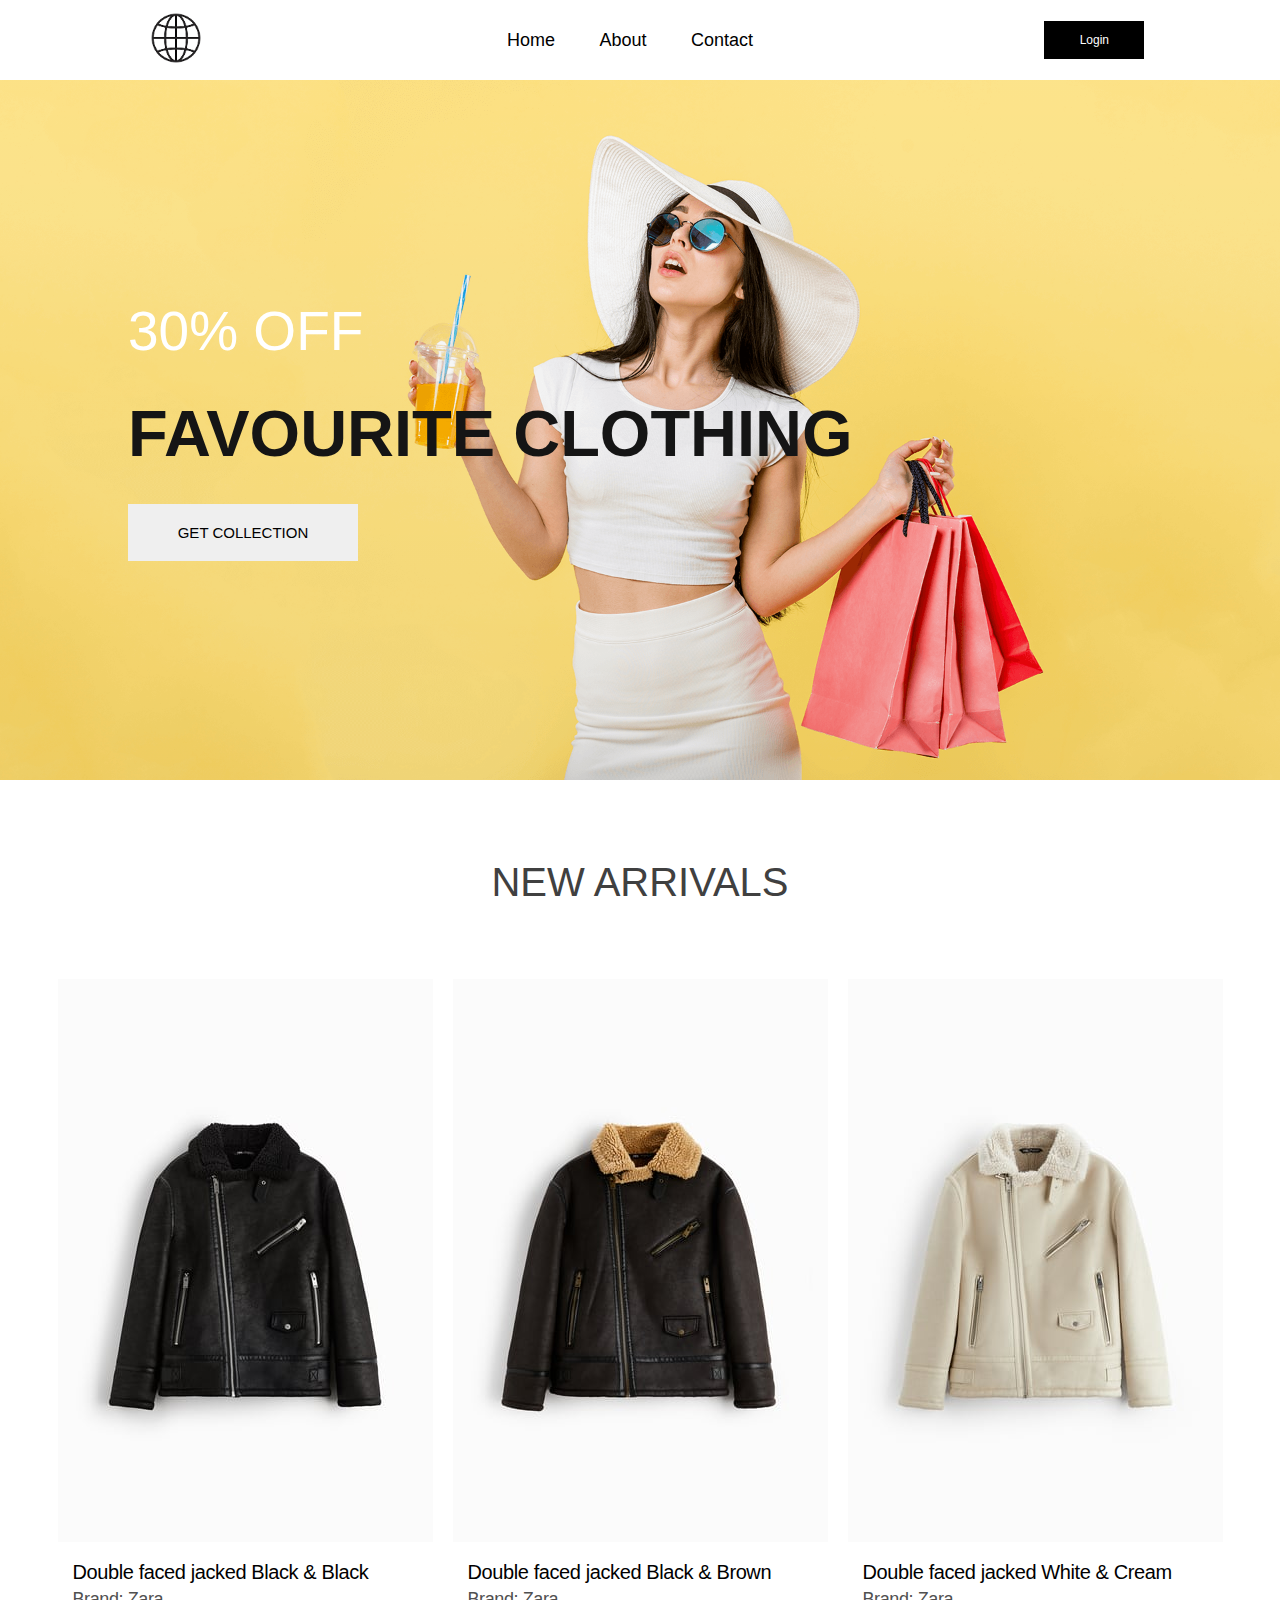
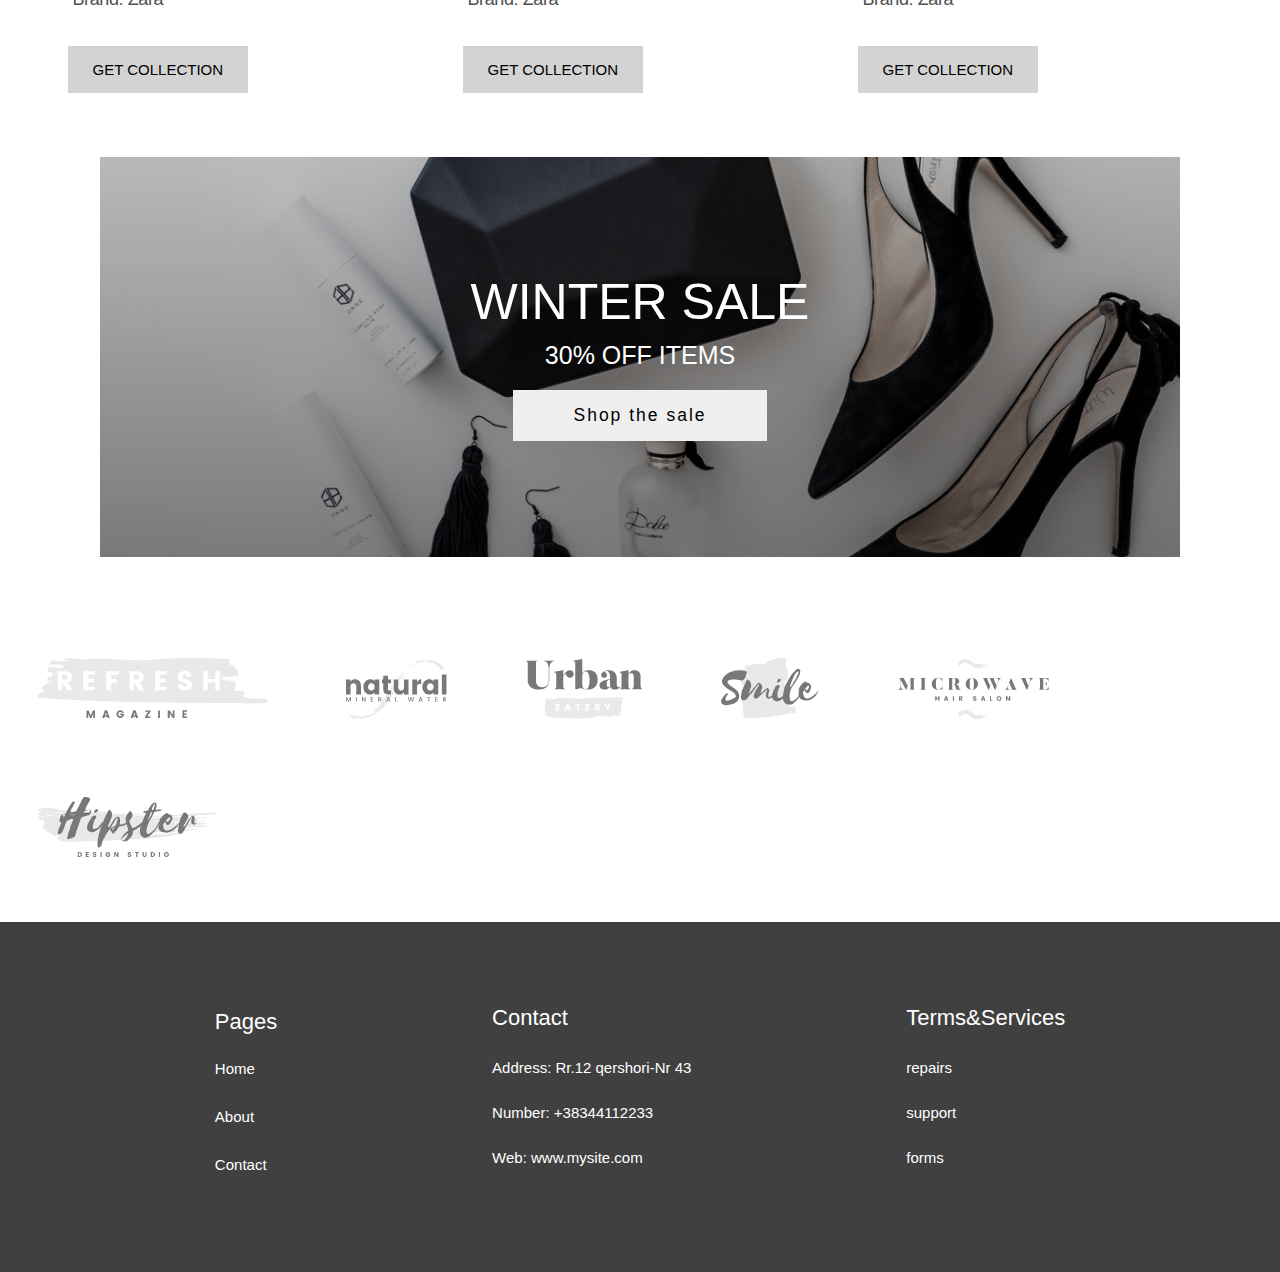
==== commit 78dd23a8: "Projekti i finalizuar" ====
--- a/index.html
+++ b/index.html
@@ -10,7 +10,7 @@
 <body>
 
     <header>
-        <img class="logo" src="images/web.png" alt="">
+        <a href="index.html"><img class="logo" src="images/web.png" alt=""></a>
         <nav>
             <ul>
                 <li><a href="index.html">Home</a></li>
--- a/style.css
+++ b/style.css
@@ -263,8 +263,8 @@
 .sponsors{
 
     justify-content: center;
-    margin-top: 4em;
-    margin-bottom: 4em;
+    margin-top: 1em;
+    margin-bottom: 1em;
 }
 .sponsors .images{
 
@@ -473,4 +473,121 @@
     border-style: solid;
     border-width: 1px;
     border-color: black;
+}
+
+.about-container{
+
+    display: flex;
+    flex-direction: column;
+    justify-content: center;
+}
+
+.section1{
+
+    margin-top: 2em;
+    margin-bottom: 2em;
+    display: flex;
+    flex-direction: row;
+    justify-content: space-between;
+    
+
+}
+
+.about-container .mainimg{
+
+    width: 600px;
+    height: 500px;
+    object-fit: cover;
+    margin-left: 4em;
+    box-shadow: #808080;
+    box-sizing: border-box;
+    border-style: solid;
+    border-width: 2px;
+    border-color: #999999;
+}
+
+.abt1{
+
+    width: 50%;
+}
+
+.abt2{
+
+    width: 50%;
+    padding-top: 3em;
+    padding-left: 4.5em;
+    padding-right: 4.5em;
+    padding-bottom: 3em;
+    
+}
+
+.abt2 h2{
+
+    margin-bottom: 20px;
+    color: black;
+    font-family: sans-serif;
+    font-weight: 300;
+    font-size: 40px;
+    line-height: 50px;
+    margin-bottom: 1em;
+}
+
+.abt2 h6{
+
+    margin-bottom: 30px;
+    color: #808080;
+    font-family: sans-serif;
+    font-weight: 300;
+    font-size: 18px;
+    line-height: 23px;
+    margin-bottom: 3em;
+}
+
+.section2{
+
+    margin-top: 2em;
+    margin-bottom: 2em;
+    display: flex;
+    flex-direction: column;
+    justify-content: center;
+    margin-left: 4em;
+}
+
+.section2 img{
+
+    width: 200px;
+    height: 300px;
+    object-fit: cover;
+}
+
+.section2 h4{
+
+    margin-bottom: 10px;
+    color: black;
+    font-family: sans-serif;
+    font-weight: 300;
+    font-size: 24px;
+    text-align: center;
+    text-transform: uppercase;
+}
+
+.section2 h4 a{
+
+    margin-bottom: 10px;
+    color: red;
+    font-family: sans-serif;
+    font-weight: 300;
+    font-size: 24px;
+    text-align: center;
+    text-transform: uppercase;
+}
+
+.section2 h5{
+
+    margin-bottom: 30px;
+    color: #808080;
+    font-family: sans-serif;
+    font-weight: 300;
+    font-size: 18px;
+    text-align: center;
 }